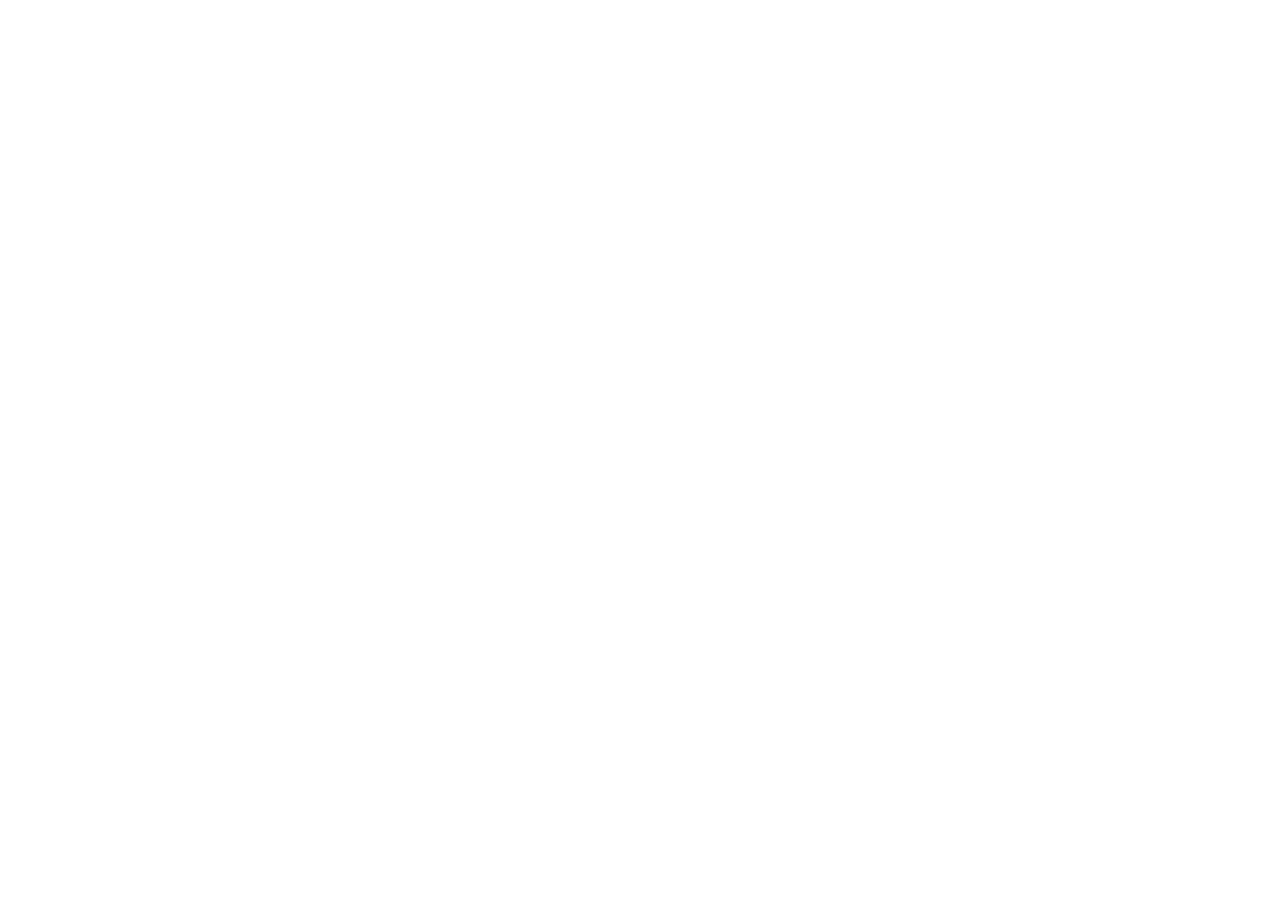
==== project5.html @ 4145d504 "start" ====
<!DOCTYPE html>
<html lang="en">
<head>
    <meta charset="UTF-8">
    <meta http-equiv="X-UA-Compatible" content="IE=edge">
    <meta name="viewport" content="width=device-width, initial-scale=1.0">
    <title>Modular Home</title>
    <link rel="stylesheet" href="assets/css/project.css">
    <link rel="shortcut icon" href="assets/icon/home-logo.png" type="image/x-icon">
</head>
<body>
    <header>
        <section>
            <div>
                <a href=""></a>
                <h1></h1>
                <a href=""></a>
            </div>
        </section>
        <nav>
            <div>
                <a href=""></a>
                <a href=""></a>
                <a href=""></a>
                <a href=""></a>
                <a href=""></a>
                <a href=""></a>
                <a href=""></a>
            </div>
            <div>
                <div>
                    <a href="">
                        <img src="" alt="">
                    </a>
                </div>
                <div>
                    <a href="">
                        <img src="" alt="">
                    </a>
                </div>
                <div>
                    <a href="">
                        <img src="" alt="">
                    </a>
                </div>
                <div>
                    <a href="">
                        <img src="" alt="">
                    </a>
                </div>
                <div>
                    <a href="">
                        <img src="" alt="">
                    </a>
                </div>
            </div>
        </nav>
    </header>
    <main>
        <section>

        </section>
        <section>

        </section>
        <section>

        </section>
        <section>

        </section>
        <section>

        </section>
        <section>

        </section>
        <section>

        </section>
    </main>
    <footer>

    </footer>
</body>
</html>
---- assets/css/project.css ----
/* color */
:root{
    --bg-color: rgb(27, 27, 27);
    --text-color-main: rgb(237, 237, 237);
    --text-color-support: rgb(58, 58, 58);

}
/* color */

*{
    box-sizing: border-box;
    margin: 0;
    padding: 0;
}
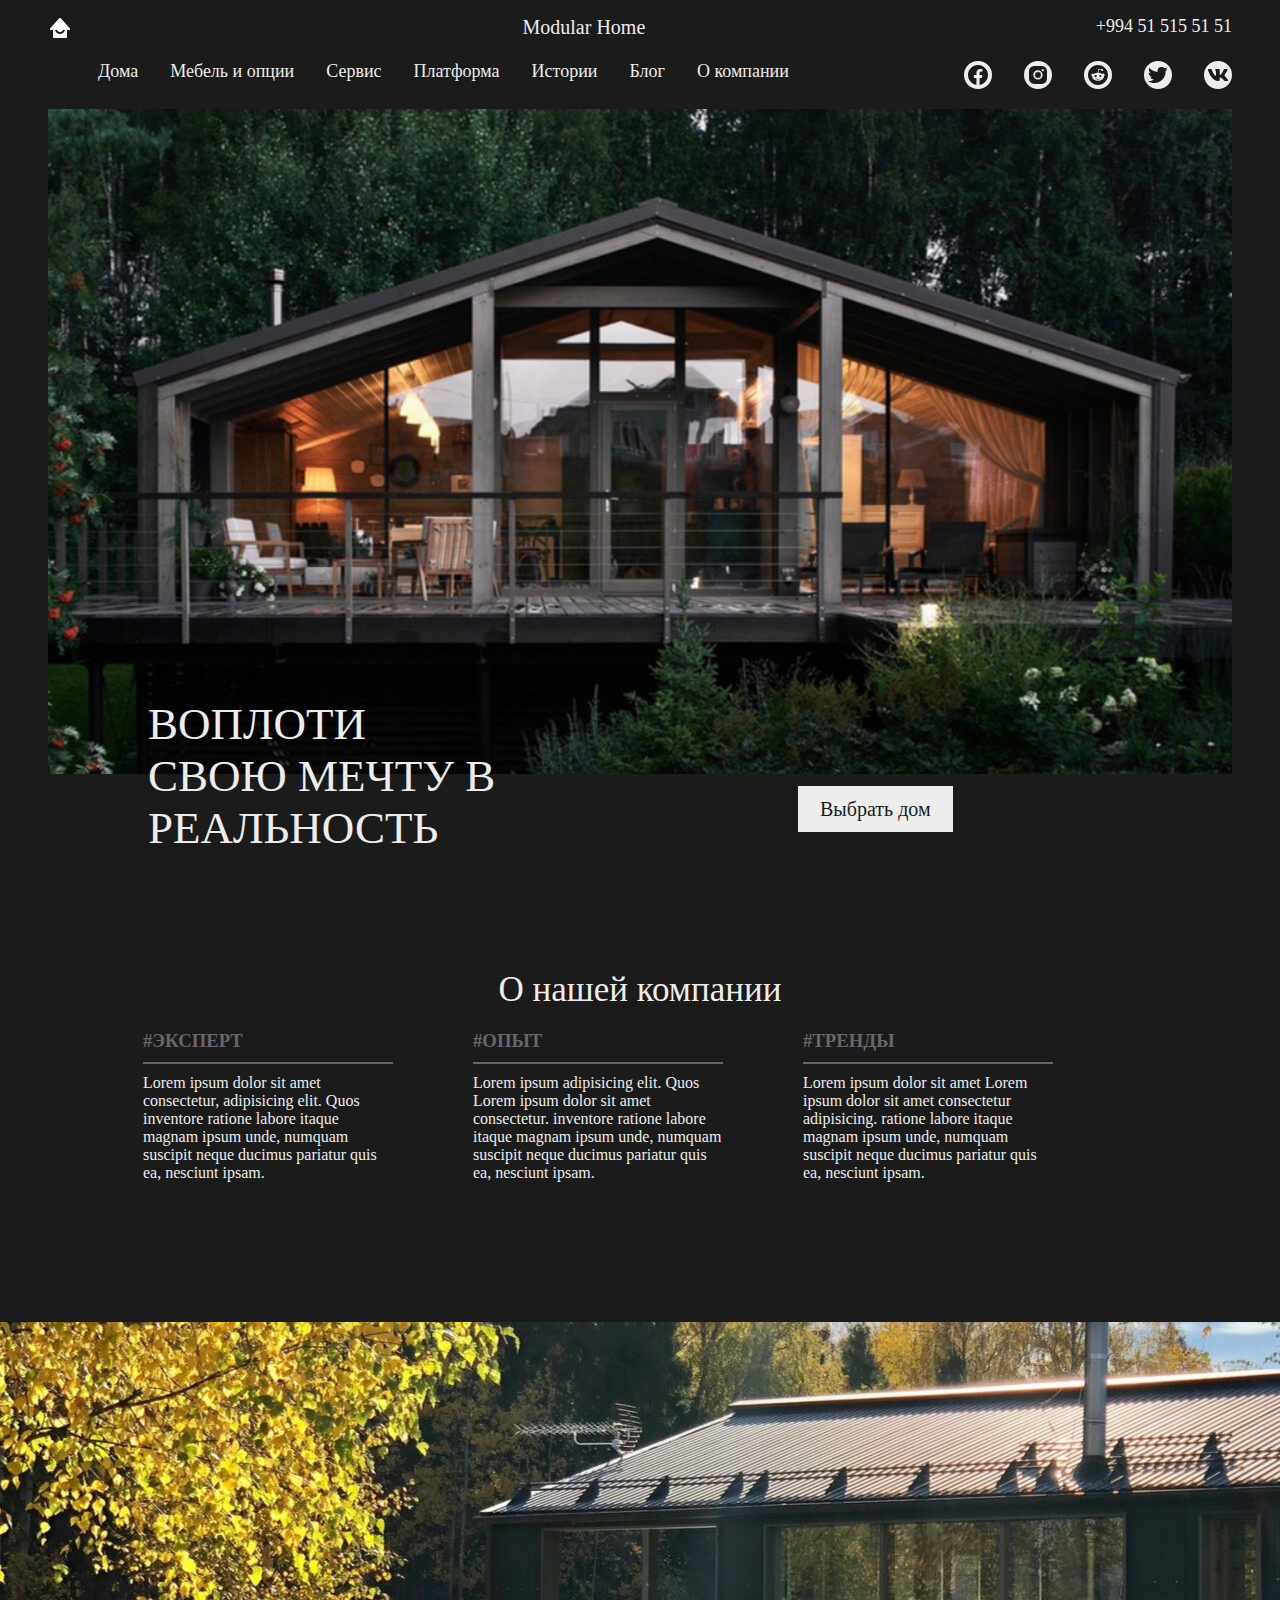
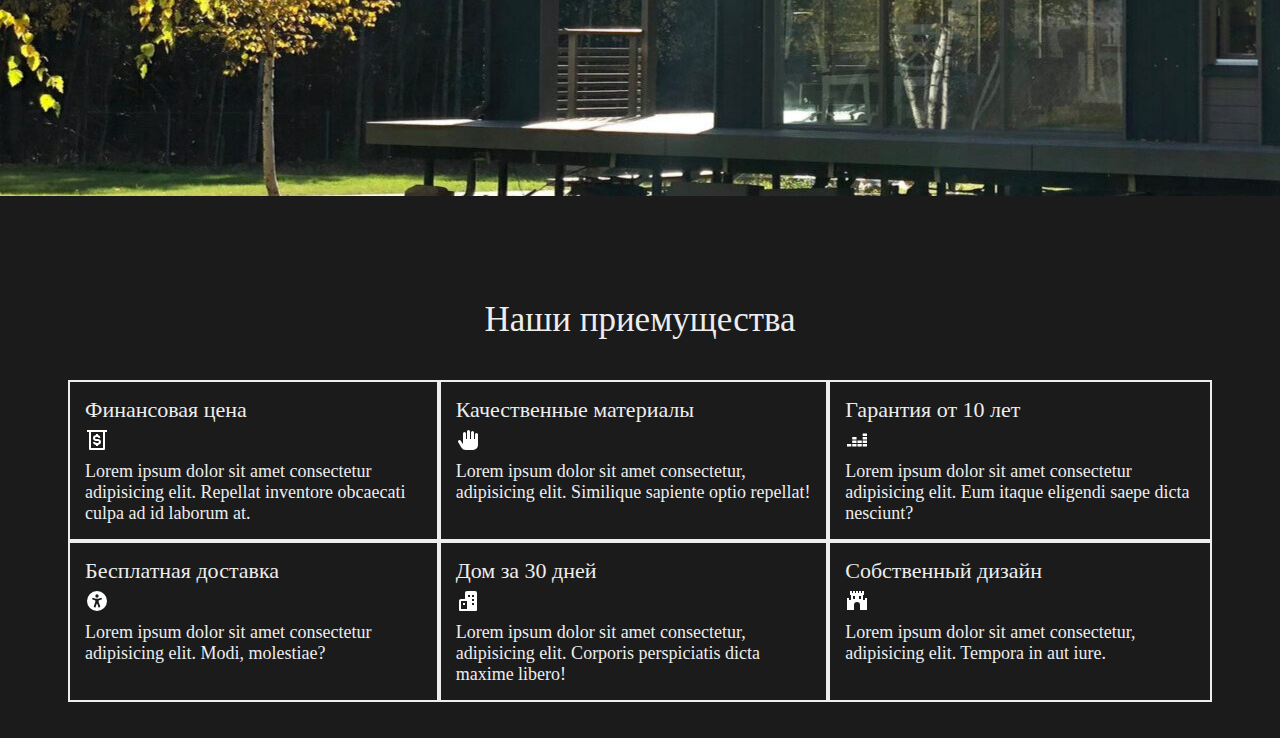
==== commit 65a91647: "s" ====
--- a/project5.html
+++ b/project5.html
@@ -10,64 +10,134 @@
 </head>
 <body>
     <header>
-        <section>
-            <div>
-                <a href=""></a>
-                <h1></h1>
-                <a href=""></a>
+        <section class="menu">
+            <div class="menu-container">
+                <a href=""> 
+                    <img src="assets/icon/home-logo-wh.png" alt="logo">
+                </a>
+                <h1>Modular Home</h1>
+                <a href="">+994 51 515 51 51</a>
             </div>
         </section>
         <nav>
-            <div>
-                <a href=""></a>
-                <a href=""></a>
-                <a href=""></a>
-                <a href=""></a>
-                <a href=""></a>
-                <a href=""></a>
-                <a href=""></a>
+            <div class="nav">
+                <a href="#">Дома</a>
+                <a href="#">Мебель и опции</a>
+                <a href="#">Сервис</a>
+                <a href="#">Платформа</a>
+                <a href="#">Истории</a>
+                <a href="#">Блог</a>
+                <a href="#">О компании</a>
             </div>
-            <div>
-                <div>
-                    <a href="">
-                        <img src="" alt="">
+            <div class="nav-social">
+                <div class="social-card">
+                    <a href="https://www.facebook.com/">
+                        <img src="assets/icon/facebook-logo.png" alt="facebook">
                     </a>
                 </div>
-                <div>
-                    <a href="">
-                        <img src="" alt="">
+                <div class="social-card">
+                    <a href="https://www.instagram.com/">
+                        <img src="assets/icon/instagram-logo.png" alt="instagram">
                     </a>
                 </div>
-                <div>
-                    <a href="">
-                        <img src="" alt="">
+                <div class="social-card">
+                    <a href="https://www.reddit.com/?rdt=45393">
+                        <img src="assets/icon/reddit-logo.png" alt="reddit">
                     </a>
                 </div>
-                <div>
-                    <a href="">
-                        <img src="" alt="">
+                <div class="social-card">
+                    <a href="https://twitter.com/">
+                        <img src="assets/icon/twitter-logo.png" alt="twitter">
                     </a>
                 </div>
-                <div>
-                    <a href="">
-                        <img src="" alt="">
+                <div class="social-card">
+                    <a href="https://vk.com/feed">
+                        <img src="assets/icon/vk-logo-png.png" alt="vk">
                     </a>
                 </div>
             </div>
         </nav>
     </header>
     <main>
-        <section>
-
+        <section class="home">
+            <div class="home-bg">
+                <img src="assets/img/home-photo.jpg" alt="">
+            </div>
+            <div class="home-text">
+                <div class="home-h1">
+                    <h1>ВОПЛОТИ СВОЮ МЕЧТУ В РЕАЛЬНОСТЬ</h1>
+                </div>
+                <div class="home-a">
+                    <a href="">Выбрать дом</a>
+                </div>
+            </div>
         </section>
-        <section>
-
+        <section class="about">
+            <div class="about-h1">
+                <h1> О нашей компании</h1>
+            </div>
+            <div class="about-card">
+                <div class="about-card-1">
+                    <h3>#ЭКСПЕРТ</h3>
+                    <hr>
+                    <p>Lorem ipsum dolor sit amet consectetur, adipisicing elit. Quos inventore ratione labore itaque magnam ipsum unde, numquam suscipit neque ducimus pariatur quis ea, nesciunt ipsam.</p>
+                </div>
+                <div class="about-card-1">
+                    <h3>#ОПЫТ</h3>
+                    <hr>
+                    <p>Lorem ipsum adipisicing elit. Quos Lorem ipsum dolor sit amet consectetur. inventore ratione labore itaque magnam ipsum unde, numquam suscipit neque ducimus pariatur quis ea, nesciunt ipsam.</p>
+                </div>
+                <div class="about-card-1">
+                    <h3>#ТРЕНДЫ</h3>
+                    <hr>
+                    <p>Lorem ipsum dolor sit amet Lorem ipsum dolor sit amet consectetur adipisicing. ratione labore itaque magnam ipsum unde, numquam suscipit neque ducimus pariatur quis ea, nesciunt ipsam.</p>
+                </div>
+            </div>
         </section>
-        <section>
-
+        <section class="keyframes">
+            <div class="keyframes-main">
+                <p>#НАДЕЖНО #УЮТНО #БЫСТРО</p>
+            </div>
+            <div class="keyframes-img">
+                <img src="assets/img/main-photo.jpg" alt="main">
+            </div>
         </section>
-        <section>
-
+        <section class="advantages">
+            <div class="advantages-h1">
+                <h1>Наши приемущества</h1>
+            </div>
+            <div class="advantages-card">
+                <div class="advantages-card-1">
+                    <h2>Финансовая цена</h2>
+                    <img src="assets/icon/icon-1.png" alt="icon">
+                    <p>Lorem ipsum dolor sit amet consectetur adipisicing elit. Repellat inventore obcaecati culpa ad id laborum at.</p>
+                </div>
+                <div class="advantages-card-1">
+                    <h2>Качественные материалы</h2>
+                    <img src="assets/icon/icon-2.png" alt="icon">
+                    <p>Lorem ipsum dolor sit amet consectetur, adipisicing elit. Similique sapiente optio repellat!</p>
+                </div>
+                <div class="advantages-card-1">
+                    <h2>Гарантия от 10 лет</h2>
+                    <img src="assets/icon/icon-3.png" alt="icon">
+                    <p>Lorem ipsum dolor sit amet consectetur adipisicing elit. Eum itaque eligendi saepe dicta nesciunt?</p>
+                </div>
+                <div class="advantages-card-1">
+                    <h2>Бесплатная доставка</h2>
+                    <img src="assets/icon/icon-4.png" alt="icon">
+                    <p>Lorem ipsum dolor sit amet consectetur adipisicing elit. Modi, molestiae?</p>
+                </div>
+                <div class="advantages-card-1">
+                    <h2>Дом за 30 дней</h2>
+                    <img src="assets/icon/icon-5.png" alt="icon">
+                    <p>Lorem ipsum dolor sit amet consectetur, adipisicing elit. Corporis perspiciatis dicta maxime libero!</p>
+                </div>
+                <div class="advantages-card-1">
+                    <h2>Собственный дизайн</h2>
+                    <img src="assets/icon/icon-6.png" alt="icon">
+                    <p>Lorem ipsum dolor sit amet consectetur, adipisicing elit. Tempora in aut iure.</p>
+                </div>
+            </div>
         </section>
         <section>
 
--- a/assets/css/project.css
+++ b/assets/css/project.css
@@ -2,7 +2,7 @@
 :root{
     --bg-color: rgb(27, 27, 27);
     --text-color-main: rgb(237, 237, 237);
-    --text-color-support: rgb(58, 58, 58);
+    --text-color-support: rgb(102, 102, 102);
 
 }
 /* color */
@@ -11,4 +11,215 @@
     box-sizing: border-box;
     margin: 0;
     padding: 0;
+}
+
+body{
+    background-color: var(--bg-color);
+    color: var(--text-color-main);
+}
+
+.menu{
+    margin: 1rem 3rem;
+}
+
+.menu-container{
+    display: flex;
+    flex-direction: row;
+    justify-content: space-between;
+}
+
+.menu-container a{
+    text-decoration: none;
+    color: var(--text-color-main);
+    font-size: 18px;
+}
+
+.menu-container h1{
+    color: var(--text-color-main);
+    font-size: 20px;
+    font-weight: 400;
+}
+
+nav{
+    display: flex;
+    flex-direction: row;
+    margin: 1rem 3rem;
+    gap: 5rem;
+    justify-content: space-between;
+
+}
+
+.nav{
+    display: flex;
+    flex-direction: row;
+    gap: 2rem;
+    padding-left: 50px;
+}
+
+.nav a{
+    text-decoration: none;
+    color: var(--text-color-main);
+    font-size: 18px;
+}
+
+.nav-social{
+    display: flex;
+    flex-direction: row;
+    gap: 2rem;
+}
+
+.social-card img{
+    border: 2px solid var(--text-color-main);
+    background-color: var(--text-color-main);
+    border-radius: 30px;
+}
+
+.home{
+    display: flex;
+    flex-direction: column;
+    margin: 1rem 3rem;
+}
+
+.home-bg img{
+    width: 100%;
+}
+
+.home-text {
+    margin-top: -80px;
+    display: flex;
+    flex-direction: row;
+    gap: 300px;
+}
+
+.home-h1 h1{
+    color: var(--text-color-main);
+    font-size: 45px;
+    width: 450px;
+    padding-left: 100px;
+    font-weight: 100;
+}
+
+.home-a{
+    margin-top: 100px;
+}
+
+.home-a a{
+    text-decoration: none;
+    color: var(--bg-color);
+    border: 2px solid var(--text-color-main);
+    background-color: var(--text-color-main);
+    padding: 10px 20px;
+    font-size: 20px;
+}
+
+.about{
+    display: flex;
+    flex-direction: column;
+    justify-content: center;
+    margin: 1rem 3rem;
+}
+
+.about-h1{
+    margin-top: 100px;
+    margin-bottom: 20px;
+}
+
+.about-h1 h1{
+    text-align: center;
+    font-size: 35px;
+    font-weight: 200;
+}
+
+.about-card{
+    display: flex;
+    flex-direction: row;
+    justify-content: center;
+    width: 900px;
+    gap: 5rem;
+    margin-left: 100px;
+}
+
+.about-card-1 h3{
+    color: var(--text-color-support);
+    padding-bottom: 10px;
+}
+
+.about-card-1 hr{
+    border: 1px solid var(--text-color-support);
+    margin-bottom: 10px;
+    width: 250px;
+}
+
+.keyframes{
+    margin-top: 100px;
+    display: flex;
+    flex-direction: column;
+    margin-bottom: 100px;
+}
+
+.keyframes-main{
+    display: flex;
+    flex-direction: row;
+    white-space: nowrap;
+}
+
+.keyframes-main p{
+    font-size: 35px;
+    color: var(--text-color-support);
+    animation: text 5s infinite linear;
+    padding-left: 100%;
+    
+}
+
+@keyframes text {
+    0%{
+      transform: translate(0, 0);
+    }
+    
+    100%{
+      transform: translate(-120%, 0);
+    }
+  }
+
+.advantages{
+    display: flex;
+    flex-direction: column;
+    margin: 1rem 3rem;
+}
+
+.advantages-h1{
+    text-align: center;
+}
+
+.advantages-h1 h1{
+    font-size: 35px;
+    font-weight: 200px;
+    margin-bottom: 20px;
+    font-weight: 200;
+}
+
+.advantages-card{
+    display: grid;
+    grid-template-columns: auto auto auto;
+    grid-template-rows: auto auto;
+    padding: 20px;
+}
+
+.advantages-card-1{
+    border: 2px solid var(--text-color-main);
+    padding: 15px;
+}
+
+.advantages-card-1 h2{
+    font-weight: 200;
+    padding-bottom: 5px;
+    font-size: 22px;
+}
+
+.advantages-card-1 img{
+    padding-bottom: 5px;
+}
+
+.advantages-card-1 p{
+    font-size: 18px;
 }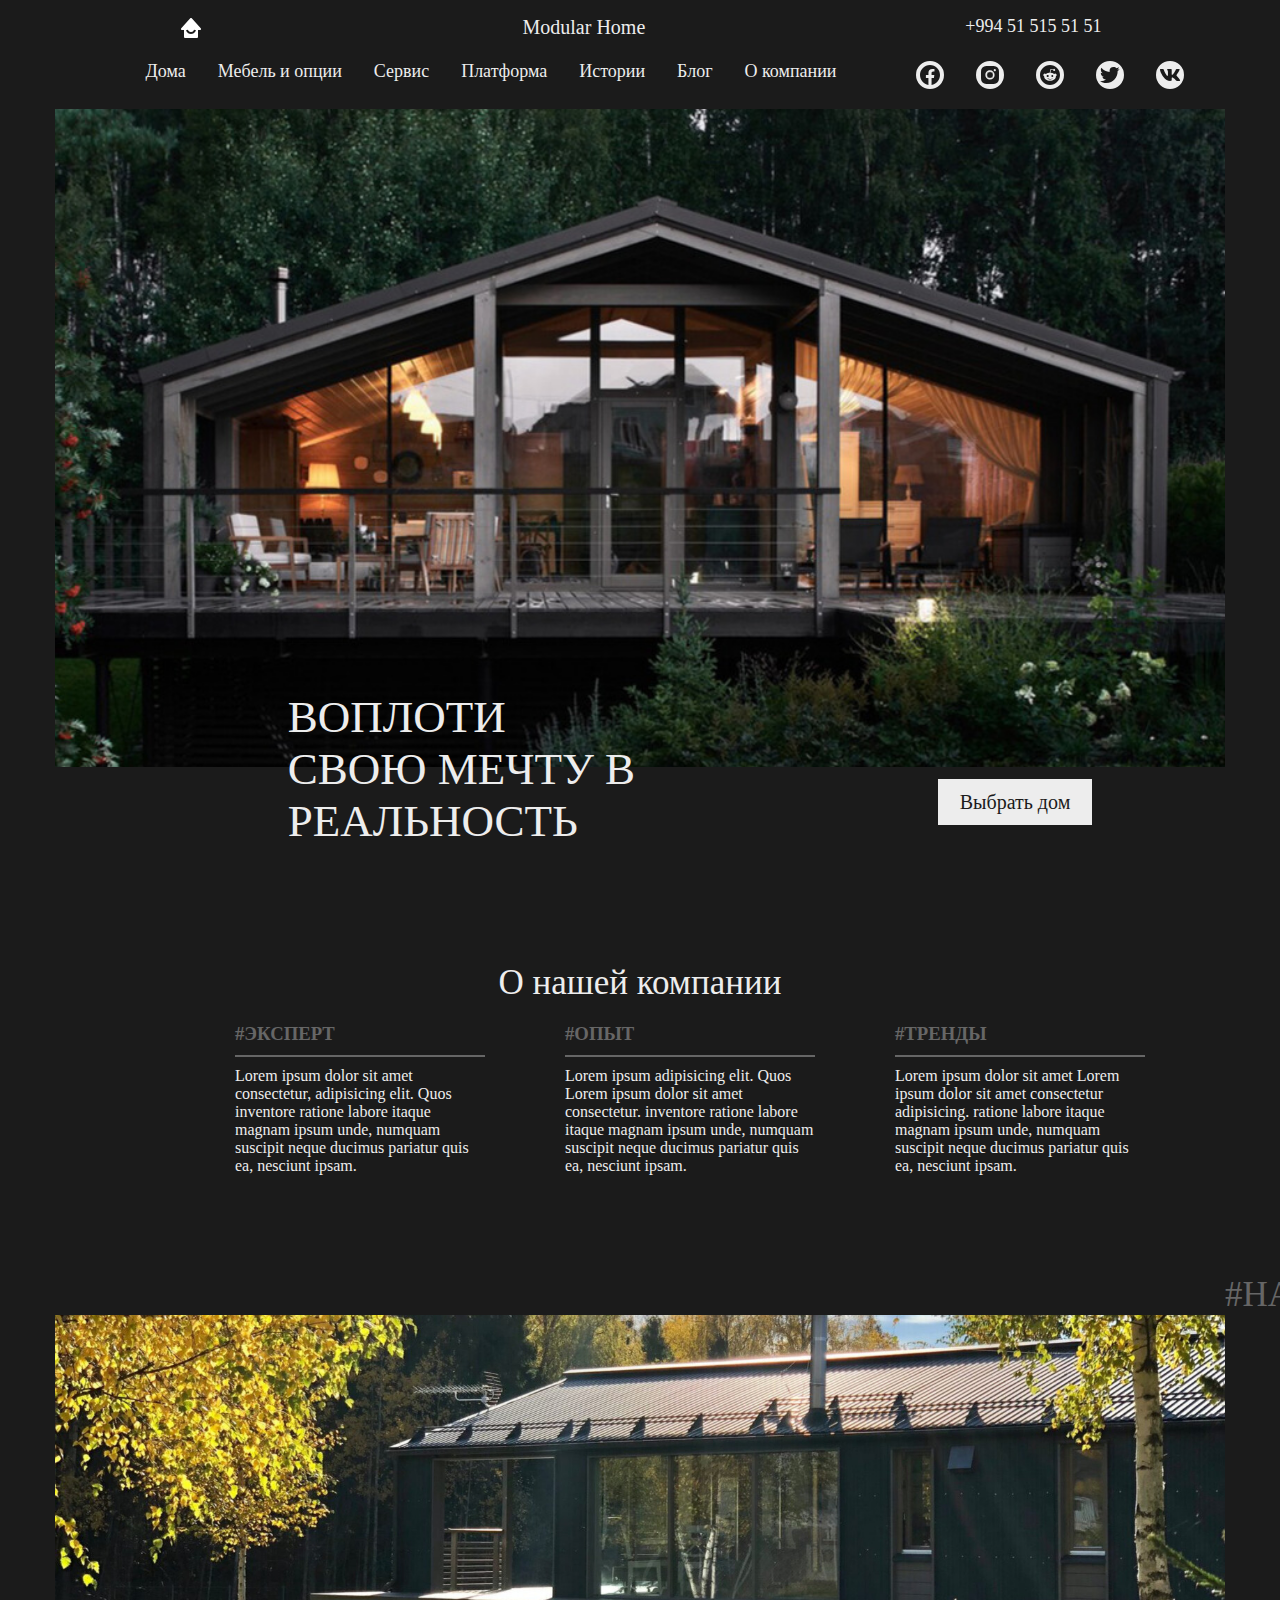
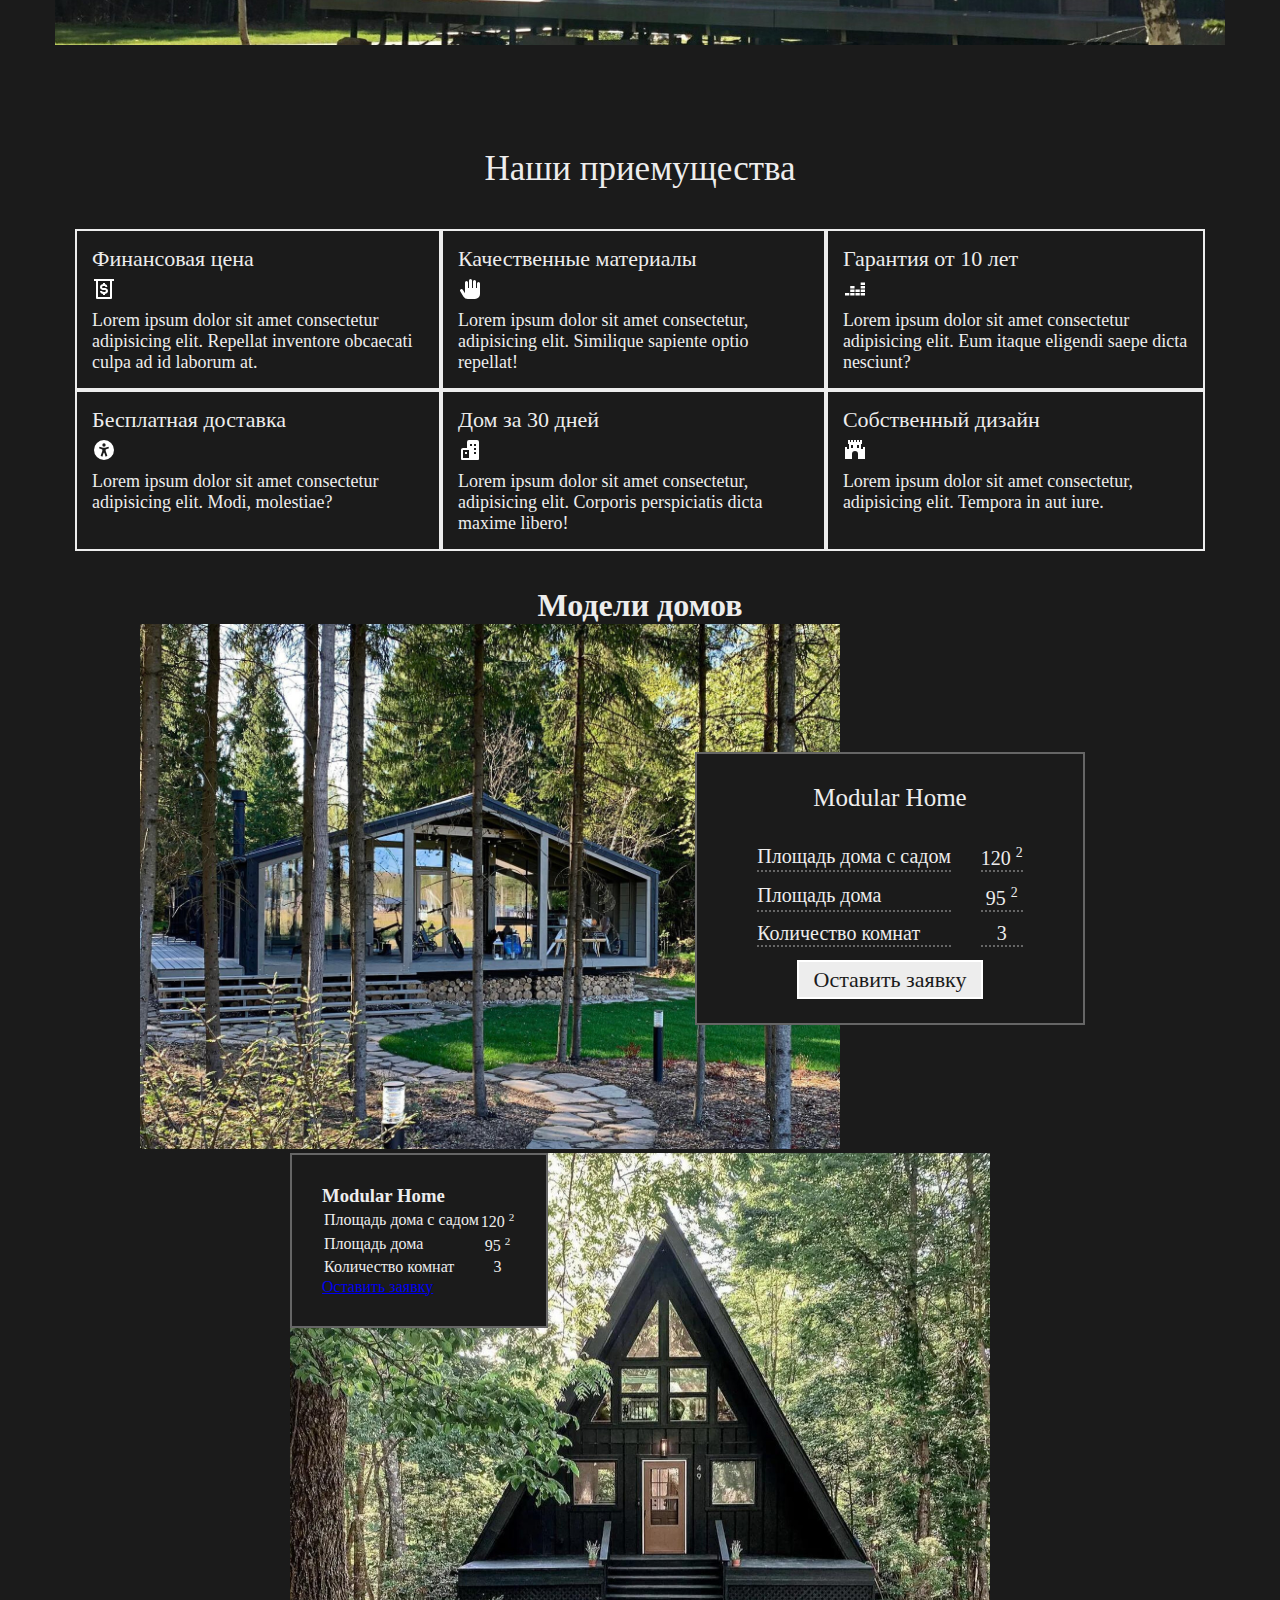
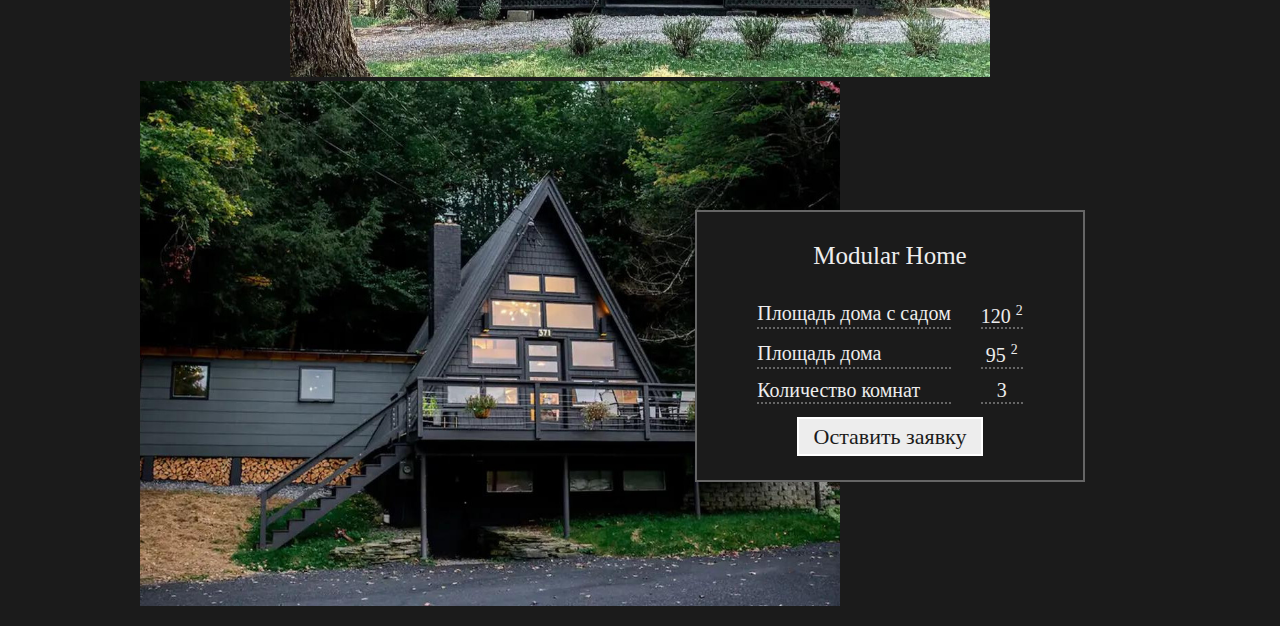
==== commit bafb20b2: "3" ====
--- a/project5.html
+++ b/project5.html
@@ -139,14 +139,115 @@
                 </div>
             </div>
         </section>
-        <section>
-
-        </section>
-        <section>
-
-        </section>
-        <section>
-
+        <section class="card">
+            <div class="card-h1">
+                <h1>Модели домов</h1>
+            </div>
+            <div class="card-1-content">
+                <div class="card-1-img">
+                    <img src="assets/img/card-photo-1.jpg" alt="home">
+                </div>
+                <div class="card-1-container">
+                    <div class="card-1-table">
+                        <h3>Modular Home</h3>
+                       <table>
+                            <tr>
+                                <td>Площадь дома с садом</td>
+                                <td class="td-center"> 120
+                                    <sup>
+                                        <small>2</small>
+                                    </sup>
+                                </td>
+                            </tr>
+                            <tr>
+                                <td>Площадь дома</td>
+                                <td class="td-center"> 95
+                                    <sup>
+                                        <small>2</small>
+                                    </sup>
+                                </td>
+                            </tr>
+                            <tr>
+                                <td>Количество комнат</td>
+                                <td class="td-center">3</td>
+                            </tr>
+                        </table>
+                    </div>
+                    <div class="card-1-button">
+                        <a href="#">Оставить заявку</a>
+                    </div>
+                </div>
+            </div>
+            <div class="card-2-content">
+                <div class="card-2-container">
+                    <div class="card-2-table">
+                        <h3>Modular Home</h3>
+                       <table>
+                            <tr>
+                                <td>Площадь дома с садом</td>
+                                <td class="td-center"> 120
+                                    <sup>
+                                        <small>2</small>
+                                    </sup>
+                                </td>
+                            </tr>
+                            <tr>
+                                <td>Площадь дома</td>
+                                <td class="td-center"> 95
+                                    <sup>
+                                        <small>2</small>
+                                    </sup>
+                                </td>
+                            </tr>
+                            <tr>
+                                <td>Количество комнат</td>
+                                <td class="td-center">3</td>
+                            </tr>
+                        </table>
+                    </div>
+                    <div class="card-2-button">
+                        <a href="#">Оставить заявку</a>
+                    </div>
+                </div>
+                <div class="card-2-img">
+                    <img src="assets/img/card-photo-2.jpg" alt="home">
+                </div>
+            </div>
+            <div class="card-3-content">
+                <div class="card-3-img">
+                    <img src="assets/img/card-photo-3.jpg" alt="home">
+                </div>
+                <div class="card-3-container">
+                    <div class="card-3-table">
+                        <h3>Modular Home</h3>
+                       <table>
+                            <tr>
+                                <td>Площадь дома с садом</td>
+                                <td class="td-center"> 120
+                                    <sup>
+                                        <small>2</small>
+                                    </sup>
+                                </td>
+                            </tr>
+                            <tr>
+                                <td>Площадь дома</td>
+                                <td class="td-center"> 95
+                                    <sup>
+                                        <small>2</small>
+                                    </sup>
+                                </td>
+                            </tr>
+                            <tr>
+                                <td>Количество комнат</td>
+                                <td class="td-center">3</td>
+                            </tr>
+                        </table>
+                    </div>
+                    <div class="card-3-button">
+                        <a href="#">Оставить заявку</a>
+                    </div>
+                </div>
+            </div>
         </section>
     </main>
     <footer>
--- a/assets/css/project.css
+++ b/assets/css/project.css
@@ -18,6 +18,8 @@
     color: var(--text-color-main);
 }
 
+/* nav start */
+
 .menu{
     margin: 1rem 3rem;
 }
@@ -25,7 +27,8 @@
 .menu-container{
     display: flex;
     flex-direction: row;
-    justify-content: space-between;
+    justify-content: center;
+    gap: 20rem;
 }
 
 .menu-container a{
@@ -45,7 +48,7 @@
     flex-direction: row;
     margin: 1rem 3rem;
     gap: 5rem;
-    justify-content: space-between;
+    justify-content: center;
 
 }
 
@@ -74,14 +77,19 @@
     border-radius: 30px;
 }
 
+/* nav end */
+/* start home */
+
 .home{
     display: flex;
     flex-direction: column;
+    justify-content: center;
+    align-items: center;
     margin: 1rem 3rem;
 }
 
 .home-bg img{
-    width: 100%;
+    width: 1170px;
 }
 
 .home-text {
@@ -112,10 +120,14 @@
     font-size: 20px;
 }
 
+/* home end */
+/* about start */
+
 .about{
     display: flex;
     flex-direction: column;
     justify-content: center;
+    align-items: center;
     margin: 1rem 3rem;
 }
 
@@ -150,9 +162,13 @@
     width: 250px;
 }
 
+/* about end */
+/* keyframes start */
+
 .keyframes{
     margin-top: 100px;
     display: flex;
+    align-items: center;
     flex-direction: column;
     margin-bottom: 100px;
 }
@@ -166,9 +182,11 @@
 .keyframes-main p{
     font-size: 35px;
     color: var(--text-color-support);
-    animation: text 5s infinite linear;
+    animation: text 7s infinite linear;
+    animation-direction: alternate;
     padding-left: 100%;
-    
+    width: 1170px;
+    text-align: center;
 }
 
 @keyframes text {
@@ -177,18 +195,27 @@
     }
     
     100%{
-      transform: translate(-120%, 0);
+      transform: translate(-100%, 0);
     }
   }
+.keyframes-img img{
+    width: 1170px;
+}
+
+/* keyframes end */
+/* advantages start */
 
 .advantages{
     display: flex;
     flex-direction: column;
+    align-items: center;
+    justify-content: center;
     margin: 1rem 3rem;
 }
 
 .advantages-h1{
     text-align: center;
+    width: 1170px;
 }
 
 .advantages-h1 h1{
@@ -203,6 +230,7 @@
     grid-template-columns: auto auto auto;
     grid-template-rows: auto auto;
     padding: 20px;
+    width: 1170px;
 }
 
 .advantages-card-1{
@@ -222,4 +250,163 @@
 
 .advantages-card-1 p{
     font-size: 18px;
-}+}
+
+/* advantages end */
+/* card-1 start */
+
+.card{
+    display: flex;
+    flex-direction: column;
+    align-items: center;
+    justify-content: center;
+    margin: 1rem 3rem;
+}
+
+.card-1 h1{
+    font-size: 35px;
+    font-weight: 200px;
+    margin-bottom: 40px;
+    font-weight: 200;
+    margin-top: 100px;
+    text-align: center;
+}
+
+.card-1-content{
+    display: flex;
+    flex-direction: row;
+    align-items: center;
+    justify-content: center;
+    width: 1170px;
+}
+
+.card-1-img img{
+    width: 700px;
+    margin-left: -300px;
+}
+
+.card-1-container{
+    position: absolute;
+    border: 2px solid var(--text-color-support);
+    padding: 30px;
+    background-color: var(--bg-color);
+    margin-left: 500px;
+}
+
+.card-1-container table{
+    border-spacing: 30px 10px;
+}
+
+.card-1-table h3{
+    font-size: 25px;
+    font-weight: 200px;
+    margin-bottom: 20px;
+    font-weight: 200;
+    text-align: center;
+}
+
+.card-1-table td{
+    border-bottom: 2px dotted var(--text-color-support);
+    font-size: 20px;
+}
+
+.td-center{
+    text-align: center;
+}
+
+.card-1-button{
+    margin-top: 10px;
+    text-align: center;
+}
+
+.card-1-button a{
+    text-decoration: none;
+    color: var(--bg-color);
+    border: 2px solid white;
+    background-color: var(--text-color-main);
+    font-size: 22px;
+    padding: 5px 15px;
+}
+
+/* card-1 end */
+/* card-2 start */
+
+.card-2-container{
+    position: absolute;
+    border: 2px solid var(--text-color-support);
+    padding: 30px;
+    background-color: var(--bg-color);
+}
+
+
+.card-2-img img{
+    width: 700px;
+}
+
+/* card-2 end */
+/* card-3 start */
+.card-3 h1{
+    font-size: 35px;
+    font-weight: 200px;
+    margin-bottom: 40px;
+    font-weight: 200;
+    margin-top: 100px;
+    text-align: center;
+}
+
+.card-3-content{
+    display: flex;
+    flex-direction: row;
+    align-items: center;
+    justify-content: center;
+    width: 1170px;
+}
+
+.card-3-img img{
+    width: 700px;
+    margin-left: -300px;
+}
+
+.card-3-container{
+    position: absolute;
+    border: 2px solid var(--text-color-support);
+    padding: 30px;
+    background-color: var(--bg-color);
+    margin-left: 500px;
+}
+
+.card-3-container table{
+    border-spacing: 30px 10px;
+}
+
+.card-3-table h3{
+    font-size: 25px;
+    font-weight: 200px;
+    margin-bottom: 20px;
+    font-weight: 200;
+    text-align: center;
+}
+
+.card-3-table td{
+    border-bottom: 2px dotted var(--text-color-support);
+    font-size: 20px;
+}
+
+.td-center{
+    text-align: center;
+}
+
+.card-3-button{
+    margin-top: 10px;
+    text-align: center;
+}
+
+.card-3-button a{
+    text-decoration: none;
+    color: var(--bg-color);
+    border: 2px solid white;
+    background-color: var(--text-color-main);
+    font-size: 22px;
+    padding: 5px 15px;
+}
+/* card-3 end */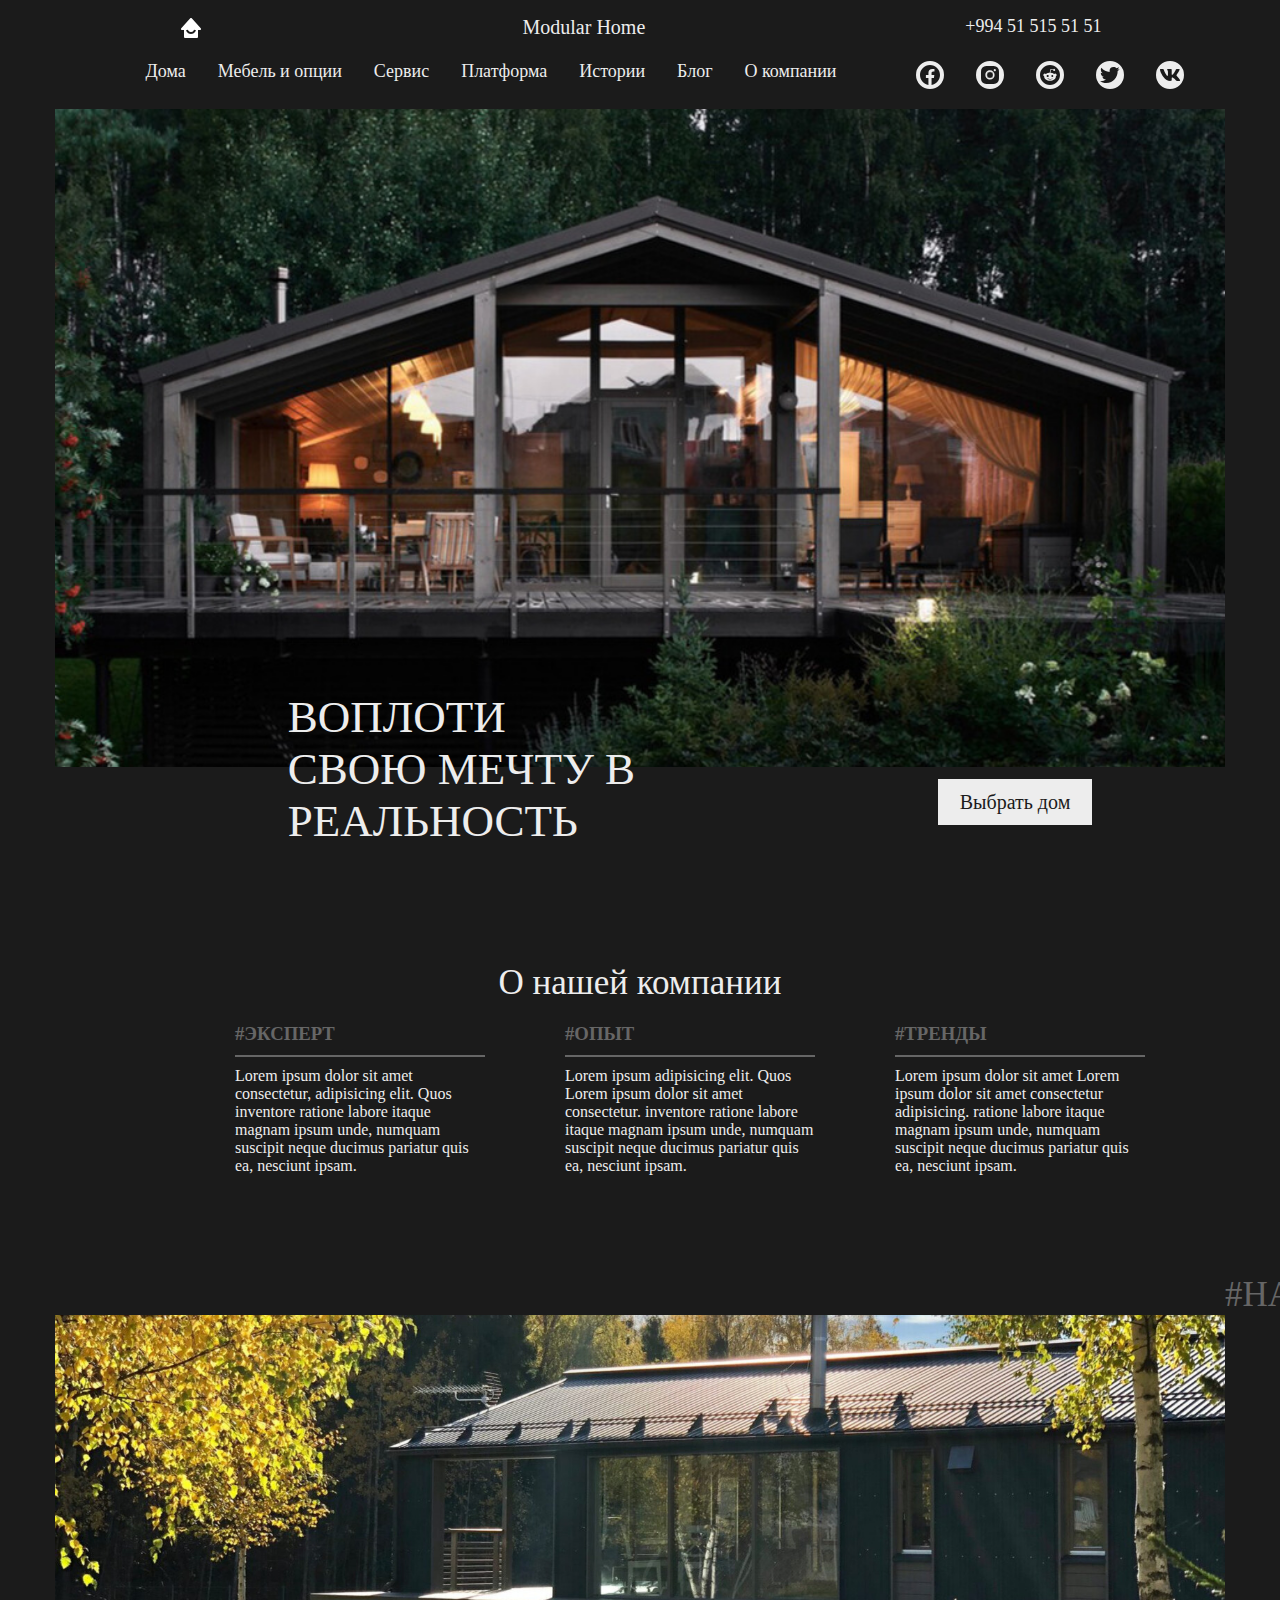
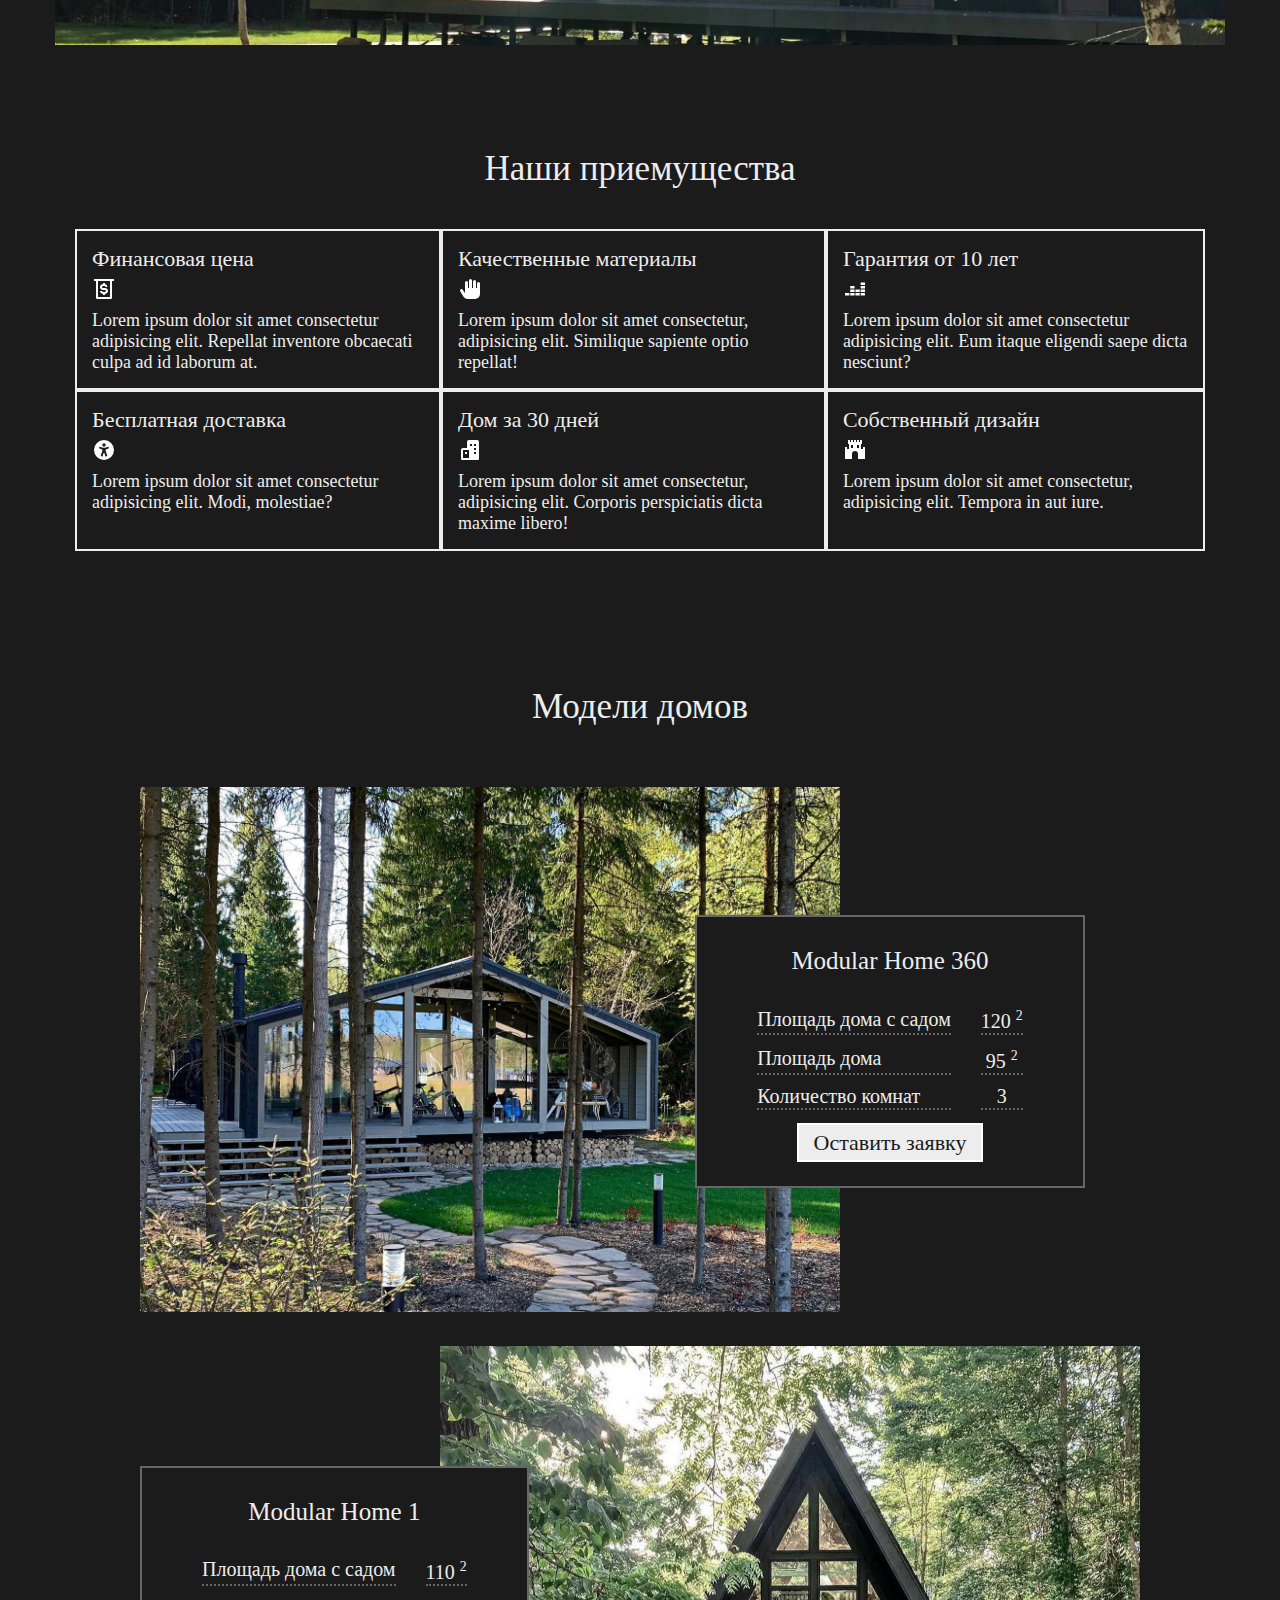
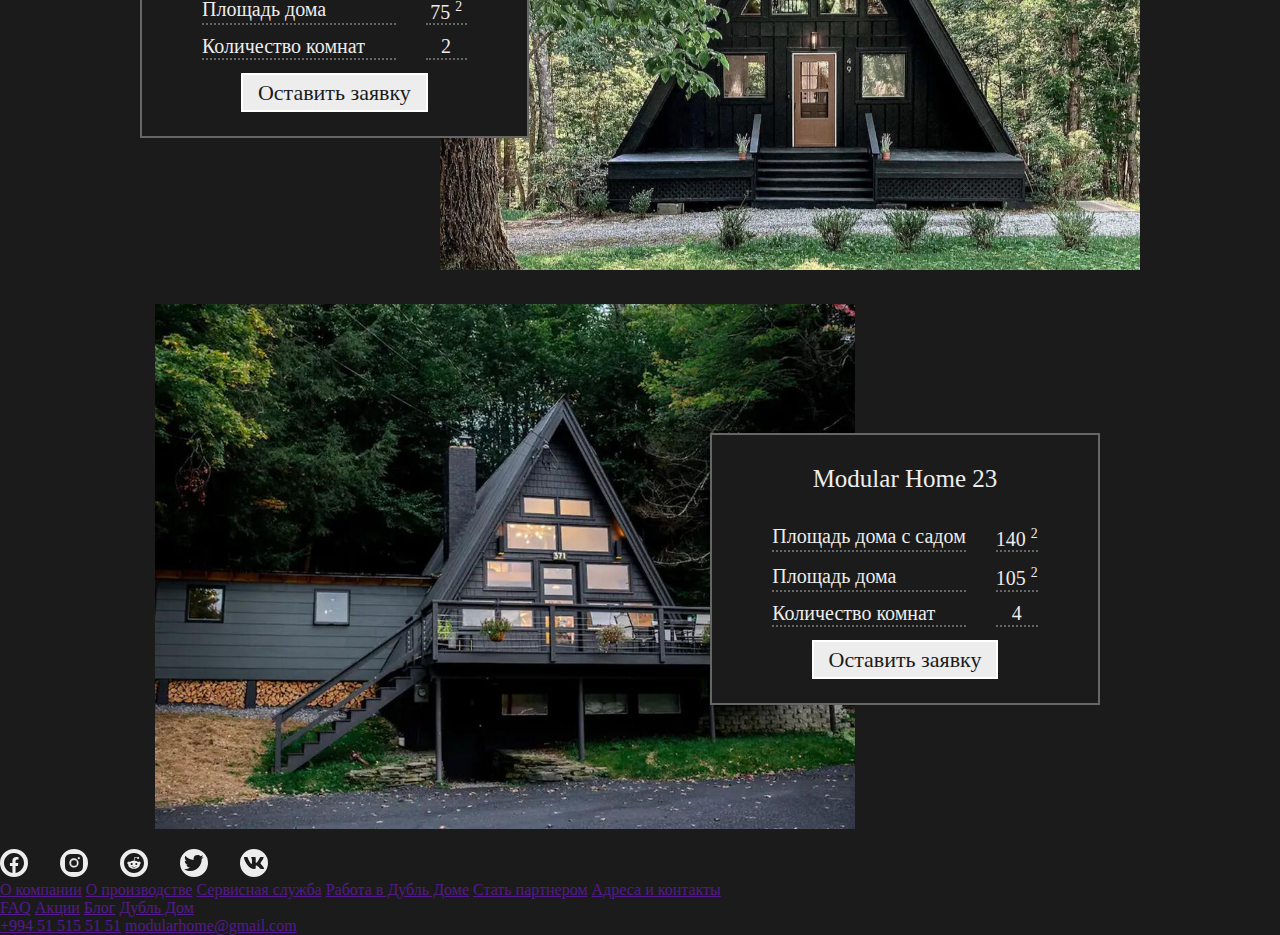
==== commit ff200c09: "a" ====
--- a/project5.html
+++ b/project5.html
@@ -149,7 +149,7 @@
                 </div>
                 <div class="card-1-container">
                     <div class="card-1-table">
-                        <h3>Modular Home</h3>
+                        <h3>Modular Home 360</h3>
                        <table>
                             <tr>
                                 <td>Площадь дома с садом</td>
@@ -181,11 +181,11 @@
             <div class="card-2-content">
                 <div class="card-2-container">
                     <div class="card-2-table">
-                        <h3>Modular Home</h3>
+                        <h3>Modular Home 1</h3>
                        <table>
                             <tr>
                                 <td>Площадь дома с садом</td>
-                                <td class="td-center"> 120
+                                <td class="td-center"> 110
                                     <sup>
                                         <small>2</small>
                                     </sup>
@@ -193,7 +193,7 @@
                             </tr>
                             <tr>
                                 <td>Площадь дома</td>
-                                <td class="td-center"> 95
+                                <td class="td-center"> 75
                                     <sup>
                                         <small>2</small>
                                     </sup>
@@ -201,7 +201,7 @@
                             </tr>
                             <tr>
                                 <td>Количество комнат</td>
-                                <td class="td-center">3</td>
+                                <td class="td-center">2</td>
                             </tr>
                         </table>
                     </div>
@@ -219,11 +219,11 @@
                 </div>
                 <div class="card-3-container">
                     <div class="card-3-table">
-                        <h3>Modular Home</h3>
+                        <h3>Modular Home 23</h3>
                        <table>
                             <tr>
                                 <td>Площадь дома с садом</td>
-                                <td class="td-center"> 120
+                                <td class="td-center"> 140
                                     <sup>
                                         <small>2</small>
                                     </sup>
@@ -231,7 +231,7 @@
                             </tr>
                             <tr>
                                 <td>Площадь дома</td>
-                                <td class="td-center"> 95
+                                <td class="td-center"> 105
                                     <sup>
                                         <small>2</small>
                                     </sup>
@@ -239,7 +239,7 @@
                             </tr>
                             <tr>
                                 <td>Количество комнат</td>
-                                <td class="td-center">3</td>
+                                <td class="td-center">4</td>
                             </tr>
                         </table>
                     </div>
@@ -251,7 +251,67 @@
         </section>
     </main>
     <footer>
-
+        <div>
+            <div>
+                <a href=""></a>
+            </div>
+            <div class="nav-social">
+                <div class="social-card">
+                    <a href="https://www.facebook.com/">
+                        <img src="assets/icon/facebook-logo.png" alt="facebook">
+                    </a>
+                </div>
+                <div class="social-card">
+                    <a href="https://www.instagram.com/">
+                        <img src="assets/icon/instagram-logo.png" alt="instagram">
+                    </a>
+                </div>
+                <div class="social-card">
+                    <a href="https://www.reddit.com/?rdt=45393">
+                        <img src="assets/icon/reddit-logo.png" alt="reddit">
+                    </a>
+                </div>
+                <div class="social-card">
+                    <a href="https://twitter.com/">
+                        <img src="assets/icon/twitter-logo.png" alt="twitter">
+                    </a>
+                </div>
+                <div class="social-card">
+                    <a href="https://vk.com/feed">
+                        <img src="assets/icon/vk-logo-png.png" alt="vk">
+                    </a>
+                </div>
+            </div>
+            <div>
+                <p></p>
+                <p></p>
+                <p></p>
+            </div>
+            <div>
+                <p></p>
+            </div>
+            <div>
+                <p></p>
+            </div>
+        </div>
+        <div>
+            <a href="">О компании</a>
+            <a href="">О производстве</a>
+            <a href="">Сервисная служба</a>
+            <a href="">Работа в Дубль Доме</a>
+            <a href="">Стать партнером</a>
+            <a href="">Адреса и контакты</a>
+        </div>
+        <div>
+            <a href="">FAQ</a>
+            <a href="">Акции</a>
+            <a href="">Блог</a>
+            <a href="">Дубль Дом</a>
+        </div>
+        <div>
+            <a href="">+994 51 515 51 51</a>
+            <a href="">modularhome@gmail.com</a>
+        </div>
     </footer>
 </body>
 </html>--- a/assets/css/project.css
+++ b/assets/css/project.css
@@ -263,7 +263,7 @@
     margin: 1rem 3rem;
 }
 
-.card-1 h1{
+.card h1{
     font-size: 35px;
     font-weight: 200px;
     margin-bottom: 40px;
@@ -278,6 +278,7 @@
     align-items: center;
     justify-content: center;
     width: 1170px;
+    margin-top: 20px;
 }
 
 .card-1-img img{
@@ -299,7 +300,6 @@
 
 .card-1-table h3{
     font-size: 25px;
-    font-weight: 200px;
     margin-bottom: 20px;
     font-weight: 200;
     text-align: center;
@@ -336,11 +336,47 @@
     border: 2px solid var(--text-color-support);
     padding: 30px;
     background-color: var(--bg-color);
-}
-
+    margin-top: 150px;
+}
 
 .card-2-img img{
     width: 700px;
+    margin-left: 300px;
+    padding-top: 30px;
+}
+
+.card-2-container table{
+    border-spacing: 30px 10px;
+}
+
+.card-2-table h3{
+    font-size: 25px;
+    margin-bottom: 20px;
+    font-weight: 200;
+    text-align: center;
+}
+
+.card-2-table td{
+    border-bottom: 2px dotted var(--text-color-support);
+    font-size: 20px;
+}
+
+.td-center{
+    text-align: center;
+}
+
+.card-2-button{
+    margin-top: 10px;
+    text-align: center;
+}
+
+.card-2-button a{
+    text-decoration: none;
+    color: var(--bg-color);
+    border: 2px solid white;
+    background-color: var(--text-color-main);
+    font-size: 22px;
+    padding: 5px 15px;
 }
 
 /* card-2 end */
@@ -350,7 +386,7 @@
     font-weight: 200px;
     margin-bottom: 40px;
     font-weight: 200;
-    margin-top: 100px;
+    margin-top: 130px;
     text-align: center;
 }
 
@@ -360,11 +396,13 @@
     align-items: center;
     justify-content: center;
     width: 1170px;
+    margin-left: 30px;
 }
 
 .card-3-img img{
     width: 700px;
     margin-left: -300px;
+    padding-top: 30px;
 }
 
 .card-3-container{
@@ -373,6 +411,7 @@
     padding: 30px;
     background-color: var(--bg-color);
     margin-left: 500px;
+    margin-top: 30px;
 }
 
 .card-3-container table{
@@ -381,7 +420,6 @@
 
 .card-3-table h3{
     font-size: 25px;
-    font-weight: 200px;
     margin-bottom: 20px;
     font-weight: 200;
     text-align: center;
@@ -409,4 +447,9 @@
     font-size: 22px;
     padding: 5px 15px;
 }
-/* card-3 end */+/* card-3 end */
+/* footer start */
+
+
+
+/* footer end */